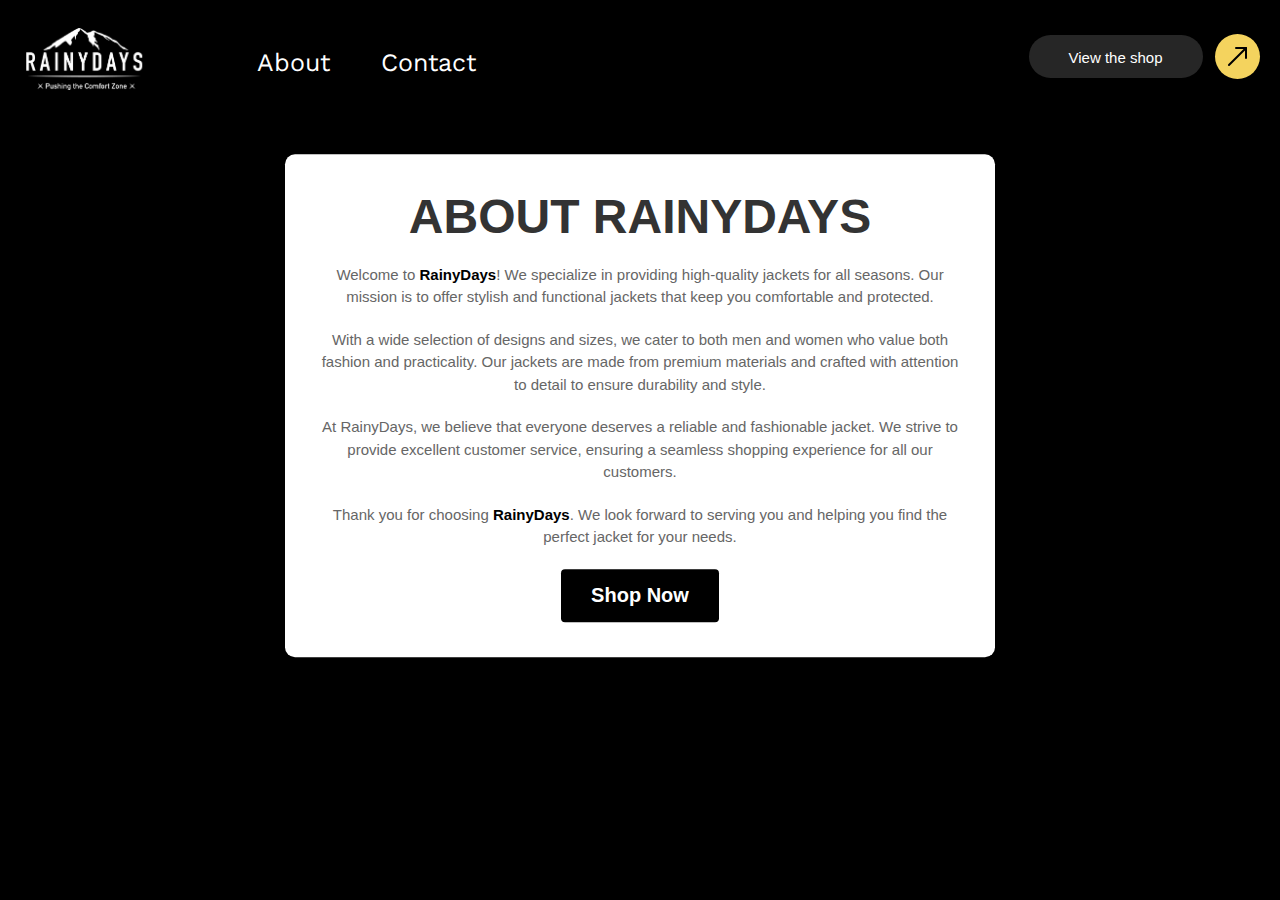
==== about.html @ b90f7d86 "Add the files" ====
<!DOCTYPE html>
<html lang="en">

<head>
    <meta charset="UTF-8">
    <meta name="viewport" content="width=device-width, initial-scale=1.0">
    <title>About Us</title>
    <link rel="stylesheet" href="styles.css">
    <link rel="stylesheet" href="about.css">
    <style>
    </style>
</head>

<body>
    <header>
        <a class="logoanc" href="index.html"><img class="logo white-image" src="RainyDaysLogo.png"></a>
        <div class="flex-left">
            <nav>
                <ul>
                    <li><a class="aboutlink" href="about.html">About</a></li>
                    <li><a class="contactlink" href="contact.html">Contact </a></li>
                </ul>
            </nav>
        </div>
        <div class="flex-right">
            <button class="viewshop"><a class="linkshop" href="viewshop.html">View the shop </a></button>
            <div class="arrowup">
                <img src="arrow-up-right.svg">
            </div>
        </div>
    </header>
    <div class="container">
        <h1>About RainyDays</h1>
        <p>Welcome to <span class="highlight">RainyDays</span>! We specialize in providing high-quality jackets for all
            seasons. Our mission is to offer stylish and functional jackets that keep you comfortable and protected.</p>
        <p>With a wide selection of designs and sizes, we cater to both men and women who value both fashion and
            practicality. Our jackets are made from premium materials and crafted with attention to detail to ensure
            durability and style.</p>
        <p>At RainyDays, we believe that everyone deserves a reliable and fashionable jacket. We strive to provide
            excellent customer service, ensuring a seamless shopping experience for all our customers.</p>
        <p>Thank you for choosing <span class="highlight">RainyDays</span>. We look forward to serving you and helping
            you find the perfect jacket for your needs.</p>
        <a href="#" class="button">Shop Now</a>
    </div>
</body>

</html>
---- styles.css ----
@import url('https://fonts.googleapis.com/css2?family=Inria+Sans:wght@700&family=Open+Sans:wght@800&family=Work+Sans:wght@700&display=swap');
@import url('https://fonts.googleapis.com/css2?family=Work+Sans&display=swap');

* {
    margin: 0;
    padding: 0;
    font-size: 62.5%;

}

body {
    background: black;
    color: white;
}

.linkshop {
    text-decoration: none;
    color: white;
    font-size: 1.5rem;
}



@media only screen and (max-width: 2000px) and (min-width: 1000px) {
    .boxtoprow {
        display: flex;
        margin-bottom: 3%;

    }

    .aboutlink {
        text-decoration: none;
        color: white;
        font-size: 2.5rem;
    }

    .contactlink {
        text-decoration: none;
        color: white;
        font-size: 2.5rem;
    }

    .logo {
        height: 55%;
        max-width: 30%;
        margin-top: 2%;
        padding: 20px;
        transform: translateX(4%);

    }

    .logoanc {
        display: inline-block;
    }

    a.logo {
        display: inline-block;
        /* or 'inline' */
    }

    .white-image {
        filter: brightness(0) saturate(100%) invert(1) grayscale(100%) contrast(100);
    }


    header {
        display: flex;
    }

    .flex-left {
        transform: translateX(-50%);
        display: flex;
        width: 60%;
        margin-left: 1%;
        font-family: 'Work Sans', sans-serif;
        align-items: center;
        margin-top: 1%;


    }

    li {
        list-style: none;
        font-size: 2.5rem;

        margin-top: -1%;
    }

    ul {
        display: flex;
        gap: 30%;
    }

    .flex-right {
        display: flex;
        justify-content: flex-end;
        align-items: center;
        gap: 0.5em;
        padding: 20px;
        font-size: 2.5rem;
        width: 100%;

    }

    .viewshop {
        padding: 10px 40px;
        border-radius: 100px;
        font-size: 2rem;
        background: #262626;
        border: none;
        color: white;
    }

    .arrowup {
        width: 5vh;
        height: 5vh;
        border-radius: 50%;
        background: #F4D35E;
        display: flex;
        justify-content: center;
        align-items: center;
    }

    .newsletterbox {
        background: #FFFFFFF2;
        height: 45vh;
        width: 55%;
        margin: 0 auto;
        margin-left: 3%;
        transform: translateX(-2%);
        border-radius: 25px;
    }

    .adjacket {
        background: linear-gradient(1.66deg, #0A3641 8.7%, #06BEE1 98.41%);
        overflow: hidden;
        height: 45vh;
        width: 40%;
        margin: 0 auto;
        margin-left: 2%;
        transform: translateX(-3%);
        border-radius: 25px;
    }
}


@media only screen and (max-width: 1000px) and (min-width: 200px) {
    .logo {
        height: 55%;
        max-width: 30%;
        margin-top: 2%;
        padding: 20px;
        transform: translateX(4%);

    }

    .logoanc {
        display: inline-block;
    }

    a.logo {
        display: inline-block;
        /* or 'inline' */
    }

    .white-image {
        filter: brightness(0) saturate(100%) invert(1) grayscale(100%) contrast(100);
    }


    header {
        display: flex;
    }

    .flex-left {
        transform: translateX(-50%);
        display: flex;
        width: 60%;
        margin-left: 1%;
        font-family: 'Work Sans', sans-serif;
        align-items: center;
        margin-top: 1%;

    }

    li {
        list-style: none;
        font-size: 2rem;

        margin-top: -1%;
    }

    ul {
        display: flex;
        gap: 10%;
    }

    .flex-right {
        display: flex;
        justify-content: flex-end;
        align-items: center;
        gap: 0.5em;
        padding: 20px;
        font-size: 1rem;


    }

    .viewshop {
        padding: 5px 30px;
        border-radius: 100px;
        font-size: 1.5rem;
        background: #262626;
        border: none;
        color: white;
        width: 160px;
    }

    .arrowup {
        width: 5vh;
        height: 5vh;
        border-radius: 50%;
        background: #F4D35E;
        display: flex;
        justify-content: center;
        align-items: center;
    }



    .boxtoprow {
        margin-bottom: 3%;

    }

    .newsletterbox {
        background: #FFFFFFF2;
        height: 45vh;
        width: 85%;
        margin: 0 auto;

        border-radius: 25px;
    }

    .adjacket {
        background: linear-gradient(1.66deg, #0A3641 8.7%, #06BEE1 98.41%);
        overflow: hidden;
        height: 45vh;
        width: 85%;
        margin: 0 auto;
        border-radius: 25px;
        margin-top: 3%;
    }

    .aboutlink {
        text-decoration: none;
        color: white;
        font-size: 2rem;
    }

    .contactlink {
        text-decoration: none;
        color: white;
        font-size: 2rem;
    }

}







.boxflex {
    display: flex;
}

.ellipsecircle {
    width: 5vh;
    height: 5vh;
    border-radius: 50%;
    background-color: black;
    display: flex;
    justify-content: center;
    align-items: center;
    margin: 2.5% 4%;
    background: black;
}

.umbrella {
    margin-left: 30%;
    margin-top: 20%;
}

.norainydays {
    color: black;
    margin-top: 4.5%;
    font-size: 2rem;
}

.divbox {
    margin: 0 auto;
    font-size: 3rem;
    width: 70%;
}

.midtextblock {
    display: block;
    color: black;
    font-size: 4rem;
    margin-top: -1%;
    font-family: 'Open Sans', sans-serif;
    margin-left: 0%;
}

.midtext {
    color: black;
    font-family: 'Open Sans', sans-serif;
    margin-bottom: 3.5%;
    margin-left: -13%;
}







@media only screen and (max-width: 2000px) and (min-width: 1700px) {
    .infobox {
        margin-top: 5%;
    }

    .midtext,
    .midtextblock {
        font-size: 6rem;
    }
}

@media only screen and (max-width: 1700px) and (min-width: 1560px) {
    .infobox {
        margin-top: 8%;
    }

    .midtext,
    .midtextblock {
        font-size: 5.5rem;
    }
}

@media only screen and (max-width: 1560px) and (min-width: 1300px) {
    .infobox {
        margin-top: 0%;
    }

    .midtext,
    .midtextblock {
        font-size: 4rem;
    }
}

@media only screen and (max-width: 1300px) and (min-width: 1000px) {
    .infobox {
        margin-top: 5%;
    }

    .midtext,
    .midtextblock {
        font-size: 3rem;
    }
}

.infobox {
    display: flex;
    align-items: center;
    margin-left: -13%;
}

.upnews {
    background: #262626;
    padding: 20px 18px;
    border-radius: 100px;
    font-size: 15px;
    color: white;
}

.manyellipse {
    margin-left: 18px;
}

.limoffer,
.spanblock {
    font-size: 15px;
    font-family: 'Work Sans', sans-serif;
    color: #000000;
}

.limoffer {
    margin-left: 18px;
}

.spanblock {
    display: block;
    text-align: left;
}



@media only screen and (max-width: 2000px) and (min-width: 1600px) {
    .WeatherJacket {
        margin-left: 26%;
    }

    .text {
        padding: 30px 40px;
        font-size: 5rem;
    }

    .vector {
        padding: 20px 30px;
    }
}

@media only screen and (max-width: 1600px) and (min-width: 1400px) {
    .WeatherJacket {
        margin-left: 10%;
    }

    .text {
        padding: 30px 40px;
        font-size: 4rem;
    }

    .vector {
        padding: 20px 30px;
    }
}

@media only screen and (max-width: 1400px) and (min-width: 1200px) {
    .WeatherJacket {
        margin-left: 10%;
    }

    .text {
        padding: 30px 40px;
        font-size: 3.5rem;
    }

    .vector {
        padding: 20px 30px;
    }
}

@media only screen and (max-width: 1200px) and (min-width: 1000px) {
    .WeatherJacket {
        margin-left: -1%;
    }

    .text {
        font-size: 3rem;
    }
}

.box {
    width: 200px;
    height: 200px;
    border: 1px solid white;
    position: relative;
}

.vector {
    position: absolute;
    top: 10px;
    left: 10px;
    padding: 20px 30px;
}

.text {
    position: absolute;
    bottom: 10px;
    left: 10px;
    font-family: 'Work Sans', sans-serif;
    width: 20%;
    padding: 30px 40px;
}

@media only screen and (max-width: 2000px) and (min-width: 1000px) {
    .boxbottomrow {
        display: flex;
        gap: 10px;

    }

    .supportbox {
        background: #F76C5E;
        margin: 0 auto;
        height: 30vh;
        width: 55%;
        margin-left: 3%;
        transform: translateX(-2%);
        border-radius: 25px;
    }

    .containerofinformation {
        position: absolute;
        top: 0;
        width: 95%;
        margin-top: 3%;
    }

    .raincoat-box {
        margin: 45px 50px;
    }

    .raincoat {
        height: 20vh;
        border: none;
    }

    .reviewbox {
        background: #FFFFFFF2;
        height: 30vh;
        width: 40%;
        margin: 0 auto;
        margin-left: 2%;
        transform: translateX(-3%);
        border-radius: 25px;
    }

    .buttontop {
        position: absolute;
        gap: 10%;
        left: 5%;
        margin-top: -10%;
        display: flex;
        gap: 5px;

    }

    .buttonbottom {
        left: 10%;
        margin-left: 5%;
        bottom: 1%;
        margin-top: 15%;
        display: flex;
        gap: 5px;


    }

    .buttonsize {
        padding: 13px 40px;
        border: 1px solid #000000;
        border-radius: 100px;
        font-size: 2rem;
    }



}

@media only screen and (max-width: 1000px) and (min-width: 200px) {
    .boxbottomrow {
        margin: 0 auto;
        gap: 10px;

    }

    .vector {
        position: absolute;
        top: 63%;
        left: 10%;

        padding: 20px 30px;
    }

    .WeatherJacket {
        margin-left: 32%;
    }

    .supportbox {
        background: #F76C5E;
        margin: 0 auto;
        height: 30vh;
        width: 85%;
        border-radius: 25px;
    }

    .containerofinformation {
        position: absolute;
        bottom: 0;
        display: flex;
        justify-content: flex-end;
        align-items: flex-end;
        top: 95%;
        width: 80%;
        height: 20%;
        margin-top: 3%;

    }

    .raincoat-box {
        margin: 45px 50px;
    }

    .raincoat {
        height: 20vh;
        border: none;
        margin-top: 30%;
    }

    .reviewbox {
        background: #FFFFFFF2;
        height: 30vh;
        width: 85%;
        margin: 0 auto;
        border-radius: 25px;
        margin-top: 5%;
    }

    .buttontop {
        position: absolute;
        gap: 10%;
        left: 5%;
        margin-top: -10%;
        margin-left: 7%;
        display: flex;
        gap: 5px;

    }

    .buttonbottom {
        left: 10%;
        margin-left: 5%;
        bottom: 1%;
        transform: translateY(-30%);
        margin-top: 25%;
        display: flex;
        gap: 5px;


    }

    .buttonsize {
        padding: 13px 40px;
        border: 1px solid #000000;
        border-radius: 100px;
        font-size: 2rem;
    }


}




.container {
    position: relative;
    width: 300px;
    height: 200px;
    border: none;
}




.small-box {
    position: absolute;
    top: 0;
    right: 80px;
    width: 18vh;
    height: 15vh;
    background-color: black;
    border-radius: 10px;
    z-index: -1;
    margin-top: 7%;
    border-radius: 25px;
}


.supportall {
    text-align: left;
    color: black;

}

.adressinfo {
    color: black;
}


.contactconcernbox {
    position: absolute;
    bottom: 0;
    height: 40%;

}

.anyconcerns {
    text-align: center;
    color: black;
    margin-left: -4%;
    font-family: 'Work Sans', sans-serif;
}

.textbesideimage {
    display: flex;
    justify-content: flex-end;
    gap: 20px;
    color: white;
    font-family: 'Work Sans', sans-serif;
}

.adresscircle {
    display: flex;
}

.circle {
    width: 5vh;
    height: 5vh;
    border-radius: 50%;
    background-color: black;
    display: flex;
    justify-content: center;
    align-items: center;
}

@media only screen and (max-width: 2000px) and (min-width: 1400px) {
    .textbesideimage {
        font-size: 3rem;
    }

    .anyconcerns {
        font-size: 2.5rem;
    }

    .adressinfo {
        font-size: 3rem;
    }

    .supportall {
        font-size: 1.5rem;
        width: 25%;
    }

    .contactconcernbox {
        width: 100%;
    }
}


@media only screen and (max-width: 1400px) and (min-width: 1000px) {
    .textbesideimage {
        font-size: 3rem;
    }

    .anyconcerns {
        font-size: 2.5rem;
    }

    .adressinfo {
        font-size: 2.5rem;
    }

    .supportall {
        font-size: 1.5rem;
        width: 20%;
    }

    .contactconcernbox {
        width: 120%;
    }
}






.price-container {
    display: flex;
    align-items: center;
    color: black;
    padding-left: 3%;
}

.price {
    font-size: 3rem;
    font-weight: bold;
    margin-bottom: 10px;
    font-size: 5rem;
}

.starinfo {
    margin-left: 2%;
}

.icon {
    margin-bottom: 10px;
    margin-bottom: -1%;

}

.description {
    font-size: 1.2rem;
    display: block;
    font-size: 2rem;
}
---- about.css ----
body {
    font-family: Arial, sans-serif;
    margin: 0;
    padding: 0;

    background-color: black;
}

.container {
    max-width: 600px;
    min-width: 50%;
    height: auto;
    text-align: center;
    border-radius: 10px;
    padding: 35px;
    background-color: #fff;
    box-shadow: 0 2px 4px rgba(0, 0, 0, 0.1);
    margin: 0 auto;
    transform: translateY(8%);
}

h1 {
    font-size: 48px;
    margin-bottom: 20px;
    color: #333;
    text-transform: uppercase;
}

p {
    font-size: 15px;
    line-height: 1.5;
    color: #666;
    margin-bottom: 20px;
    text-align: center;
}

.highlight {
    color: black;
    font-weight: bold;
    font-size: 15px;

}

.button {
    display: inline-block;
    padding: 15px 30px;
    background-color: black;
    color: #fff;
    text-decoration: none;
    font-size: 20px;
    font-weight: bold;
    border-radius: 4px;
    transition: background-color 0.3s ease;
}

.button:hover {
    background-color: white;
    color: black;
    border: 3px solid black;
}
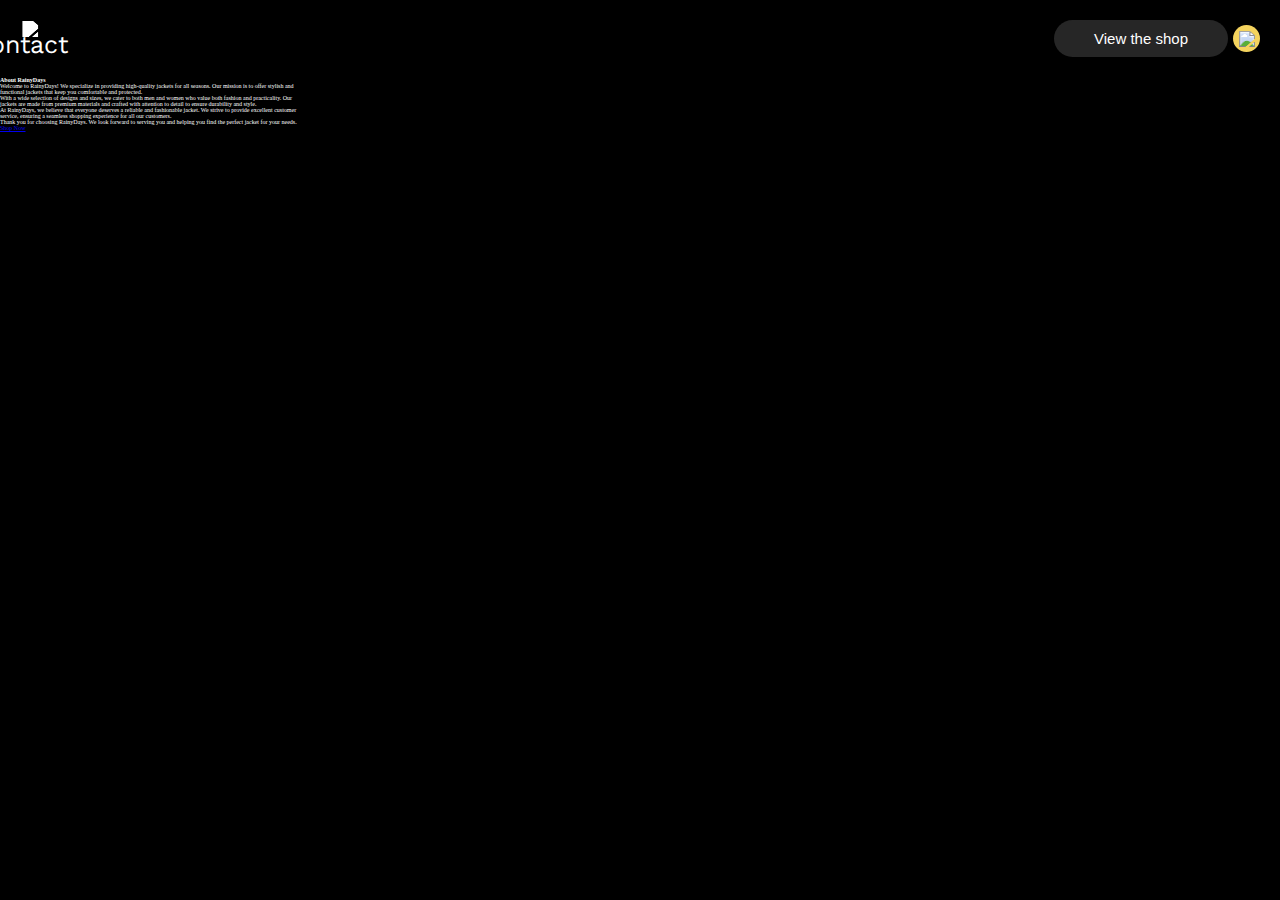
==== commit 6bba8346: "Fixed checkout and about" ====
--- a/about.html
+++ b/about.html
@@ -5,15 +5,15 @@
     <meta charset="UTF-8">
     <meta name="viewport" content="width=device-width, initial-scale=1.0">
     <title>About Us</title>
-    <link rel="stylesheet" href="styles.css">
-    <link rel="stylesheet" href="about.css">
+    <link rel="stylesheet" href="cssAndJS/styles.css">
+    <link rel="stylesheet" href="cssAndJS/about.css">
     <style>
     </style>
 </head>
 
 <body>
     <header>
-        <a class="logoanc" href="index.html"><img class="logo white-image" src="RainyDaysLogo.png"></a>
+        <a class="logoanc" href="index.html"><img class="logo white-image" src="Images/RainyDaysLogo.png"></a>
         <div class="flex-left">
             <nav>
                 <ul>
@@ -25,7 +25,7 @@
         <div class="flex-right">
             <button class="viewshop"><a class="linkshop" href="viewshop.html">View the shop </a></button>
             <div class="arrowup">
-                <img src="arrow-up-right.svg">
+                <img src="Svg`s/arrow-up-right.svg">
             </div>
         </div>
     </header>
@@ -40,7 +40,7 @@
             excellent customer service, ensuring a seamless shopping experience for all our customers.</p>
         <p>Thank you for choosing <span class="highlight">RainyDays</span>. We look forward to serving you and helping
             you find the perfect jacket for your needs.</p>
-        <a href="#" class="button">Shop Now</a>
+        <a href="viewshop.html" class="button">Shop Now</a>
     </div>
 </body>
 
--- a/cssAndJS/styles.css
+++ b/cssAndJS/styles.css
@@ -0,0 +1,996 @@
+@import url('https://fonts.googleapis.com/css2?family=Inria+Sans:wght@700&family=Open+Sans:wght@800&family=Work+Sans:wght@700&display=swap');
+@import url('https://fonts.googleapis.com/css2?family=Work+Sans&display=swap');
+
+* {
+    margin: 0;
+    padding: 0;
+    font-size: 62.5%;
+
+}
+
+body {
+    background: black;
+    color: white;
+    margin: 0;
+    height: 100%;
+
+}
+
+
+.box {
+    max-width: 680px;
+    display: flex;
+    position: relative;
+}
+
+
+
+@media only screen and (max-width: 2500px) and (min-width: 1000px) {
+    .grid-container {
+        display: grid;
+        grid-template-columns: 50% 40%;
+        grid-template-rows: auto auto;
+        gap: 10px;
+        justify-content: center;
+        height: 30vh;
+    }
+
+
+
+
+
+    /* Style each grid item */
+    .grid-item {
+        padding: 20px;
+        color: white;
+        font-size: 18px;
+    }
+
+    .jacket {
+        height: 550px;
+    }
+
+
+    .grid-item:nth-child(3) {
+        margin-top: 30px;
+    }
+
+    .grid-item:nth-child(1),
+    .grid-item:nth-child(3) {
+        padding: 10px 20px;
+    }
+
+    .newstext {
+        font-size: 40px;
+        margin-bottom: 30px;
+    }
+
+    .grid-item:nth-child(2) {
+        padding: 20px 20px;
+    }
+
+    .textunder {
+        font-size: 30px;
+
+
+    }
+
+    .imgrainman {
+        height: 100%;
+
+    }
+
+    .grid-item:nth-child(3) {
+        padding: 28px 28px;
+    }
+
+    .grid-item:nth-child(4) {
+        margin-top: 30px;
+    }
+
+    .blackbox {
+        height: 70%;
+        margin-top: 13px;
+    }
+
+    .concon {
+        font-size: 25px;
+    }
+
+    .box {
+        height: 200px;
+    }
+
+    .suptext {
+        font-size: 15px;
+
+    }
+
+    .textinfo {
+        font-size: 25px;
+        height: 80%;
+    }
+
+    .adresinfo {
+        font-size: 15px;
+    }
+
+
+    .butinfo,
+    button {
+        padding: 13px 25px;
+        font-size: 20px;
+    }
+
+    .butinfo {
+        height: 135px;
+    }
+
+    .butinfo {
+        height: 135px;
+        display: flex;
+        align-items: center;
+        flex-direction: column;
+        justify-content: flex-end;
+        gap: 10px;
+    }
+
+    .grid-item:nth-child(1) {
+        padding: 50px 10px;
+    }
+
+    .newsspan {
+        font-size: 20px;
+    }
+
+    .textalign {
+        display: flex;
+        justify-content: center;
+        flex-direction: column;
+        width: 100%;
+    }
+
+
+    .viewshop {
+        padding: 10px 40px;
+        font-size: 1.5rem;
+    }
+
+    .linkshop {
+        font-size: 1.5rem;
+    }
+
+    .flex-right {
+        display: flex;
+        justify-content: flex-end;
+        align-items: center;
+        gap: 5px;
+        padding: 20px;
+        font-size: 1rem;
+    }
+
+}
+
+
+
+@media only screen and (max-width: 1000px) and (min-width: 300px) {
+
+    .suptext {
+        font-size: 10px;
+
+    }
+
+    .newstext {
+        margin-bottom: 13px;
+        font-size: 20px;
+    }
+
+    .jackbox {
+        width: 100%;
+        display: flex;
+        justify-content: flex-end;
+        margin: 0px 20px;
+
+    }
+
+    .jacket {
+        height: 450px;
+        margin-bottom: -85px;
+        margin-left: -10px;
+    }
+
+    .grid-item:nth-child(3) {
+        margin-top: 10px;
+        margin-top: 15px;
+    }
+
+    .grid-item:nth-child(2) {
+        height: 19vh;
+        margin-top: 15px;
+    }
+
+    .grid-item:nth-child(4) {
+        margin-top: 15px;
+    }
+
+
+    .grid-container {
+        display: flex;
+
+        justify-content: center;
+        width: 100%;
+        flex-direction: column;
+    }
+
+    .jacket {
+        height: 60%;
+    }
+
+    .textunder {
+        font-size: 20px;
+        top: 60px;
+
+    }
+
+    .leafvec {
+        height: 5%;
+        padding: 10px 10px;
+    }
+
+
+
+    .imgrainman {
+        height: 50%;
+        margin-left: 15px;
+    }
+
+    .imagebox {
+        display: flex;
+        align-items: center;
+    }
+
+    .blackbox {
+        height: 22%;
+        margin-top: 2px;
+    }
+
+    .concon {
+        font-size: 20px;
+    }
+
+    .box {
+        height: 20vh;
+        margin-bottom: -20px;
+        margin-top: -20px;
+    }
+
+    .textinfo {
+        font-size: 20px;
+        height: 40%;
+    }
+
+    .adresinfo {
+        font-size: 10px;
+        margin-top: 17px;
+    }
+
+    .butinfo,
+    button {
+        padding: 4px 10px;
+        font-size: 15px;
+    }
+
+    .butinfo {
+        height: 95px;
+        padding: 4px 8px;
+        height: 102px;
+        margin-bottom: -10px;
+        justify-content: center;
+    }
+
+
+
+    .grid-item:nth-child(1) {}
+
+    .upnews {
+        padding: 9px 11px;
+        border-radius: 100px;
+        font-size: 8px;
+        margin-left: 10px;
+        margin-bottom: 10px;
+    }
+
+    .newsspan {
+        font-size: 15px;
+    }
+
+    .viewshop {
+        width: 114px;
+    }
+
+
+    .linkshop {
+        padding: 8px 1px;
+        font-size: 1.3rem;
+    }
+
+    header {
+        gap: 15px
+    }
+
+
+
+    .white-image {
+        margin-left: -7px;
+    }
+
+    .flex-left {
+        display: flex;
+        width: 40%;
+        margin-left: 4%;
+        font-family: 'Work Sans', sans-serif;
+        align-items: center;
+        margin-top: 1%;
+        margin-left: -45px;
+    }
+
+    ul {
+        display: flex;
+        gap: 10%;
+        margin-left: 15px;
+    }
+
+    .contactlink,
+    .aboutlink {
+        font-size: 1.4rem;
+    }
+
+    .flex-right {
+        padding: 8px;
+    }
+
+
+}
+
+
+.viewshop {
+    background: #262626;
+    border: none;
+    color: white;
+}
+
+
+
+.grid-item:nth-child(1),
+.grid-item:nth-child(3) {
+    grid-column: span 1;
+
+
+    /* Takes up one column (60%) */
+}
+
+.grid-item:nth-child(1) {
+    background: #FFFFFFF2;
+
+}
+
+.grid-item:nth-child(2) {
+    background: linear-gradient(1.66deg, #0A3641 8.7%, #06BEE1 98.41%);
+}
+
+.grid-item:nth-child(3) {
+    background: #F76C5E;
+
+}
+
+.grid-item:nth-child(4) {
+
+    background: #FFFFFFF2;
+}
+
+
+
+.grid-item:nth-child(2),
+.grid-item:nth-child(4) {
+    grid-column: span 1;
+    /* Takes up one column (30%) */
+}
+
+.ellipsecircle {
+    width: 6vh;
+    height: 6vh;
+    border-radius: 50%;
+    background-color: black;
+    margin: -5% -1%;
+    margin-bottom: 15px;
+    background: black;
+}
+
+
+.letterBox {
+    display: flex;
+    gap: 20px;
+}
+
+.adpage {
+    overflow: hidden;
+    /* Change overflow to visible */
+    position: relative;
+    /* Add relative positioning to the adpage */
+}
+
+.newstext {
+    color: black;
+    font-family: 'Open Sans', sans-serif;
+    margin-left: 13px;
+}
+
+.jacket {
+    margin-top: -25px;
+    z-index: 0;
+    position: relative;
+}
+
+.textunder {
+    z-index: 1;
+    position: absolute;
+    bottom: 20px;
+    font-family: 'Work Sans', sans-serif;
+
+    left: 50px;
+    width: 10%;
+
+}
+
+.storebox {
+
+    display: flex;
+    align-items: flex-end;
+    height: 60%;
+}
+
+.adflex {
+    display: flex;
+}
+
+.block {
+    display: block;
+}
+
+
+
+.upnews {
+    background: #262626;
+    border-radius: 100px;
+    color: white;
+}
+
+.leafvec {
+    position: absolute;
+}
+
+.leaf {
+    position: relative;
+    z-index: 1;
+}
+
+.newsspan {
+    margin-top: -10px;
+    color: black;
+    font-weight: bold;
+
+}
+
+
+.imgrainman {
+    z-index: 1;
+}
+
+.imagebox {
+    display: flex;
+}
+
+.blackbox {
+    border: 18px solid black;
+    border-radius: 25px;
+    margin-left: -20px;
+}
+
+.infobox {
+    width: 200px;
+    height: 200px;
+
+}
+
+
+
+
+.textinfo {
+    display: flex;
+    flex-direction: column;
+    justify-content: flex-end;
+    align-items: center;
+}
+
+.concerninfo {
+    border: 1px solid black;
+    width: 33%;
+    display: flex;
+    justify-content: flex-end;
+    gap: 10px;
+}
+
+
+
+.concon {
+    color: #000000;
+
+}
+
+.adresinfo {
+    color: black;
+    text-align: right;
+}
+
+.textadhelp {
+    display: flex;
+    justify-content: space-between;
+    align-items: center;
+}
+
+.mapad {
+    text-align: right;
+    display: flex;
+    gap: 10px;
+}
+
+.rattext {
+    color: black;
+    font-size: 47px;
+    font-style: "Work Sans";
+}
+
+.ratcon {
+    display: flex;
+}
+
+.infrat {
+    font-size: 15px;
+    color: #000000;
+}
+
+.con {
+    display: flex;
+    flex-direction: column;
+    justify-content: center;
+    margin-top: 3px;
+}
+
+.butinfo {
+    display: flex;
+    align-items: center;
+    flex-direction: column;
+
+    gap: 10px;
+}
+
+.butinfo,
+button {
+    border-radius: 100px;
+}
+
+.linkshop {
+    text-decoration: none;
+    color: white;
+}
+
+@media only screen and (max-width: 2000px) and (min-width: 1000px) {
+    .boxtoprow {
+        display: flex;
+        margin-bottom: 3%;
+
+    }
+
+    .aboutlink {
+        font-size: 2.5rem;
+    }
+
+    .contactlink {
+        font-size: 2.5rem;
+    }
+
+    .logo {
+        max-width: 30%;
+        margin-top: 2%;
+        padding: 20px;
+        transform: translateX(4%);
+
+    }
+
+    .logoanc {
+        display: inline-block;
+    }
+
+    a.logo {
+        display: inline-block;
+        /* or 'inline' */
+    }
+
+    .white-image {
+        filter: brightness(0) saturate(100%) invert(1) grayscale(100%) contrast(100);
+    }
+
+
+    header {
+        display: flex;
+        justify-content: flex-end;
+    }
+
+    .flex-left {
+        transform: translateX(-50%);
+        display: flex;
+        width: 60%;
+        margin-left: 1%;
+        font-family: 'Work Sans', sans-serif;
+        align-items: center;
+        margin-top: 1%;
+    }
+
+    li {
+        list-style: none;
+        font-size: 2.5rem;
+
+        margin-top: -1%;
+    }
+
+    ul {
+        display: flex;
+        gap: 30%;
+    }
+
+    .flex-right {
+        display: flex;
+        justify-content: flex-end;
+        align-items: center;
+        gap: 0.5em;
+        font-size: 2.5rem;
+        width: 100%;
+
+    }
+
+
+    .arrowup {
+        width: 5vh;
+        height: 5vh;
+        border-radius: 50%;
+        background: #F4D35E;
+        display: flex;
+        justify-content: center;
+        align-items: center;
+    }
+
+    .newsletterbox {
+        background: #FFFFFFF2;
+        height: 45vh;
+        width: 55%;
+        margin: 0 auto;
+        margin-left: 3%;
+        transform: translateX(-2%);
+        border-radius: 25px;
+    }
+
+    .adjacket {
+        background: linear-gradient(1.66deg, #0A3641 8.7%, #06BEE1 98.41%);
+        overflow: hidden;
+        height: 45vh;
+        width: 40%;
+        margin: 0 auto;
+        margin-left: 2%;
+        transform: translateX(-3%);
+        border-radius: 25px;
+    }
+}
+
+
+@media only screen and (max-width: 1000px) and (min-width: 200px) {
+    .logo {
+        max-width: 90px;
+        margin-top: 2%;
+        padding: 20px;
+        margin-left: -8px;
+    }
+
+}
+
+.logoanc {
+    display: inline-block;
+}
+
+a.logo {
+    display: inline-block;
+    /* or 'inline' */
+}
+
+.white-image {
+    filter: brightness(0) saturate(100%) invert(1) grayscale(100%) contrast(100);
+}
+
+
+header {
+    display: flex;
+    justify-content: center;
+}
+
+
+
+li {
+    list-style: none;
+    font-size: 2rem;
+
+    margin-top: -1%;
+}
+
+.flex-right {
+    display: flex;
+    justify-content: flex-end;
+    align-items: center;
+    gap: 5px;
+    font-size: 1rem;
+}
+
+
+.arrowup {
+    width: 3vh;
+    height: 3vh;
+    border-radius: 50%;
+    background: #F4D35E;
+    display: flex;
+    justify-content: center;
+    align-items: center;
+}
+
+.arrow {
+    width: 60%;
+}
+
+
+
+.boxtoprow {
+    margin-bottom: 3%;
+
+}
+
+.newsletterbox {
+    background: #FFFFFFF2;
+    height: 45vh;
+    width: 85%;
+    margin: 0 auto;
+
+    border-radius: 25px;
+}
+
+.adjacket {
+    background: linear-gradient(1.66deg, #0A3641 8.7%, #06BEE1 98.41%);
+    overflow: hidden;
+    height: 45vh;
+    width: 85%;
+    margin: 0 auto;
+    border-radius: 25px;
+    margin-top: 3%;
+}
+
+.aboutlink {
+    text-decoration: none;
+    color: white;
+}
+
+.contactlink {
+    text-decoration: none;
+    color: white;
+}
+
+.spanadtxt {
+    display: flex;
+    align-items: center;
+    margin-top: 20px;
+}
+
+
+
+
+
+
+
+
+.boxflex {
+    display: flex;
+}
+
+.ellipsecircle {
+    width: 5vh;
+    height: 5vh;
+    border-radius: 50%;
+    background-color: black;
+    display: flex;
+    justify-content: center;
+    align-items: center;
+    margin: 2.5% 4%;
+    background: black;
+}
+
+.umbrella {
+    margin-left: 30%;
+    margin-top: 20%;
+}
+
+.norainydays {
+    color: black;
+    margin-top: 4.5%;
+    font-size: 2rem;
+}
+
+.divbox {
+    margin: 0 auto;
+    font-size: 3rem;
+    width: 70%;
+}
+
+.midtextblock {
+    display: block;
+    color: black;
+    font-size: 4rem;
+    margin-top: -1%;
+    font-family: 'Open Sans', sans-serif;
+    margin-left: 0%;
+}
+
+.midtext {
+    color: black;
+    font-family: 'Open Sans', sans-serif;
+    margin-bottom: 3.5%;
+    margin-left: -13%;
+}
+
+@media only screen and (max-width: 1200px) and (min-width: 1000px) {
+    .WeatherJacket {
+        margin-left: -1%;
+    }
+
+    .text {
+        font-size: 3rem;
+    }
+}
+
+.vector {
+    position: absolute;
+    top: 10px;
+    left: 10px;
+    padding: 20px 30px;
+}
+
+.text {
+    position: absolute;
+    bottom: 10px;
+    left: 10px;
+    font-family: 'Work Sans', sans-serif;
+    width: 20%;
+    padding: 30px 40px;
+}
+
+@media only screen and (max-width: 2000px) and (min-width: 1000px) {
+    .boxbottomrow {
+        display: flex;
+        gap: 10px;
+
+    }
+
+    .supportbox {
+        background: #F76C5E;
+        margin: 0 auto;
+        height: 30vh;
+        width: 55%;
+        margin-left: 3%;
+        transform: translateX(-2%);
+        border-radius: 25px;
+    }
+
+    .containerofinformation {
+        position: absolute;
+        top: 0;
+        width: 95%;
+        margin-top: 3%;
+    }
+
+    .raincoat-box {
+        margin: 45px 50px;
+    }
+
+    .raincoat {
+        height: 20vh;
+        border: none;
+    }
+
+    .reviewbox {
+        background: #FFFFFFF2;
+        height: 30vh;
+        width: 40%;
+        margin: 0 auto;
+        margin-left: 2%;
+        transform: translateX(-3%);
+        border-radius: 25px;
+    }
+
+    .buttontop {
+        position: absolute;
+        gap: 10%;
+        left: 5%;
+        margin-top: -10%;
+        display: flex;
+        gap: 5px;
+
+    }
+
+    .buttonbottom {
+        left: 10%;
+        margin-left: 5%;
+        bottom: 1%;
+        margin-top: 15%;
+        display: flex;
+        gap: 5px;
+
+
+    }
+
+    .buttonsize {
+        padding: 13px 40px;
+        border: 1px solid #000000;
+        border-radius: 100px;
+        font-size: 2rem;
+    }
+
+
+
+}
+
+
+
+
+.container {
+    position: relative;
+    width: 300px;
+    height: 200px;
+    border: none;
+}
+
+
+
+
+.small-box {
+    position: absolute;
+    top: 0;
+    right: 80px;
+    width: 18vh;
+    height: 15vh;
+    background-color: black;
+    border-radius: 10px;
+    z-index: -1;
+    margin-top: 7%;
+    border-radius: 25px;
+}
+
+
+.supportall {
+    text-align: left;
+    color: black;
+
+}
+
+.circle {
+    width: 5vh;
+    height: 5vh;
+    border-radius: 50%;
+    background-color: black;
+    display: flex;
+    justify-content: center;
+    align-items: center;
+}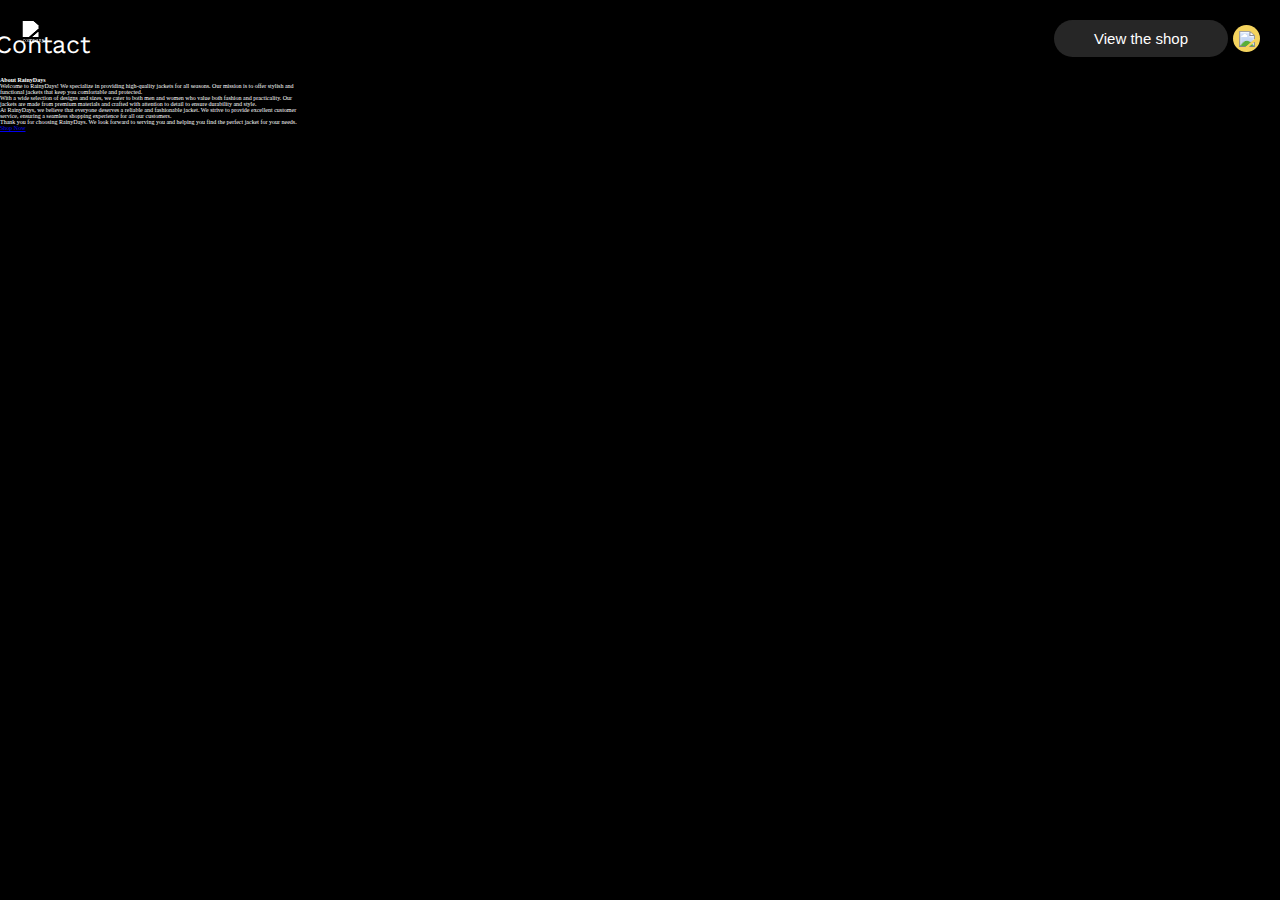
==== commit c120d9ec: "Changed title and gave alt for image" ====
--- a/about.html
+++ b/about.html
@@ -13,7 +13,8 @@
 
 <body>
     <header>
-        <a class="logoanc" href="index.html"><img class="logo white-image" src="Images/RainyDaysLogo.png"></a>
+        <a class="logoanc" href="index.html"><img class="logo white-image" src="Images/RainyDaysLogo.png"
+                alt="companyLogo"></a>
         <div class="flex-left">
             <nav>
                 <ul>
